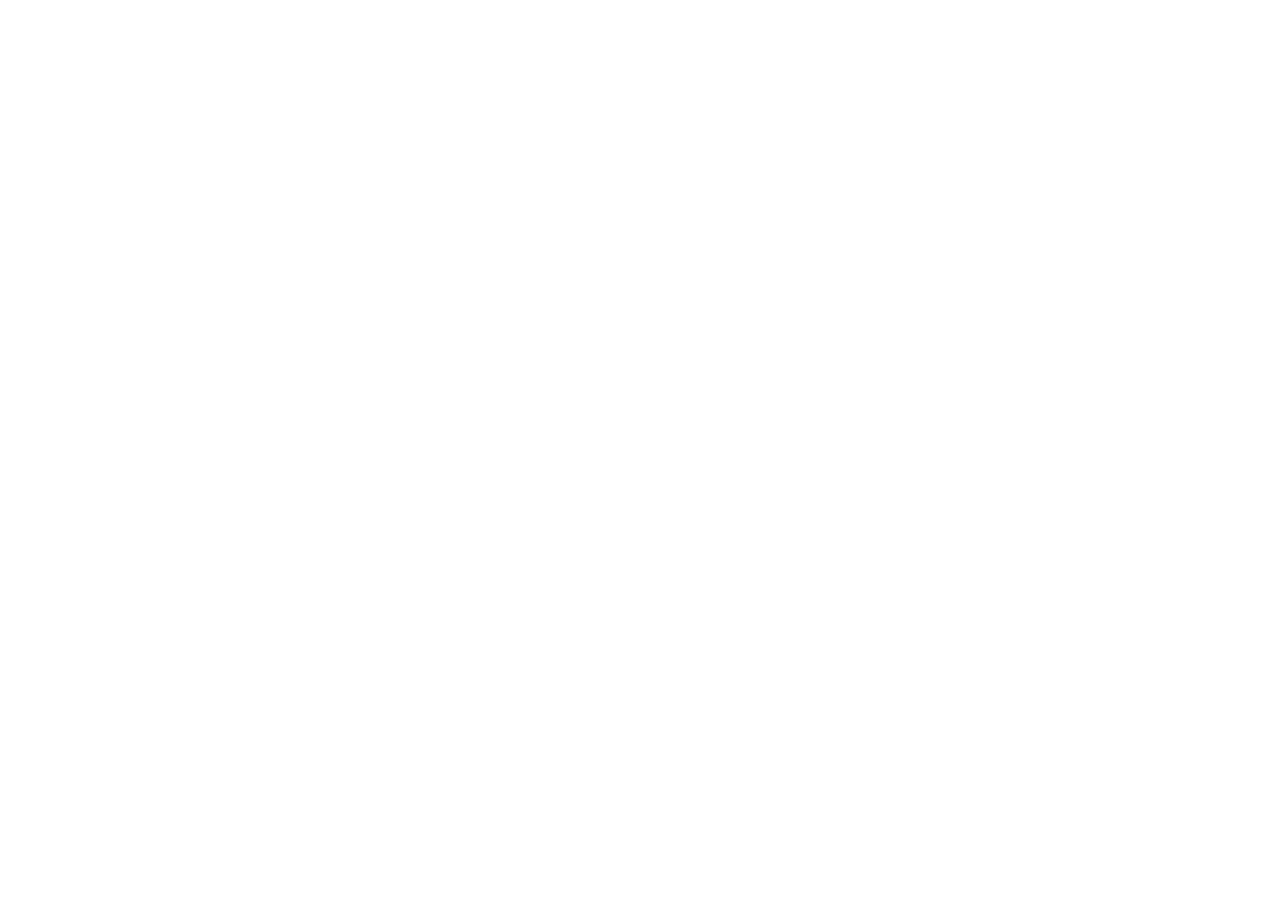
==== index.html @ 164ea16e "inizio esercizio" ====
<!DOCTYPE html>
<html lang="en">
    <head>
        <meta charset="UTF-8">
        <meta http-equiv="X-UA-Compatible" content="IE=edge">
        <meta name="viewport" content="width=device-width, initial-scale=1.0">
        <link rel="stylesheet" href="css/style.css">
        <title>Griglia Campo Minato</title>
    </head>
    <body>
        
        <header>

        </header>

        <main>
            
        </main>




        <script type="text/javascript" src="js/main.js"></script>
    </body>
</html>
---- css/style.css ----
*{
    margin: 0;
    padding: 0;
    box-sizing: border-box;
}
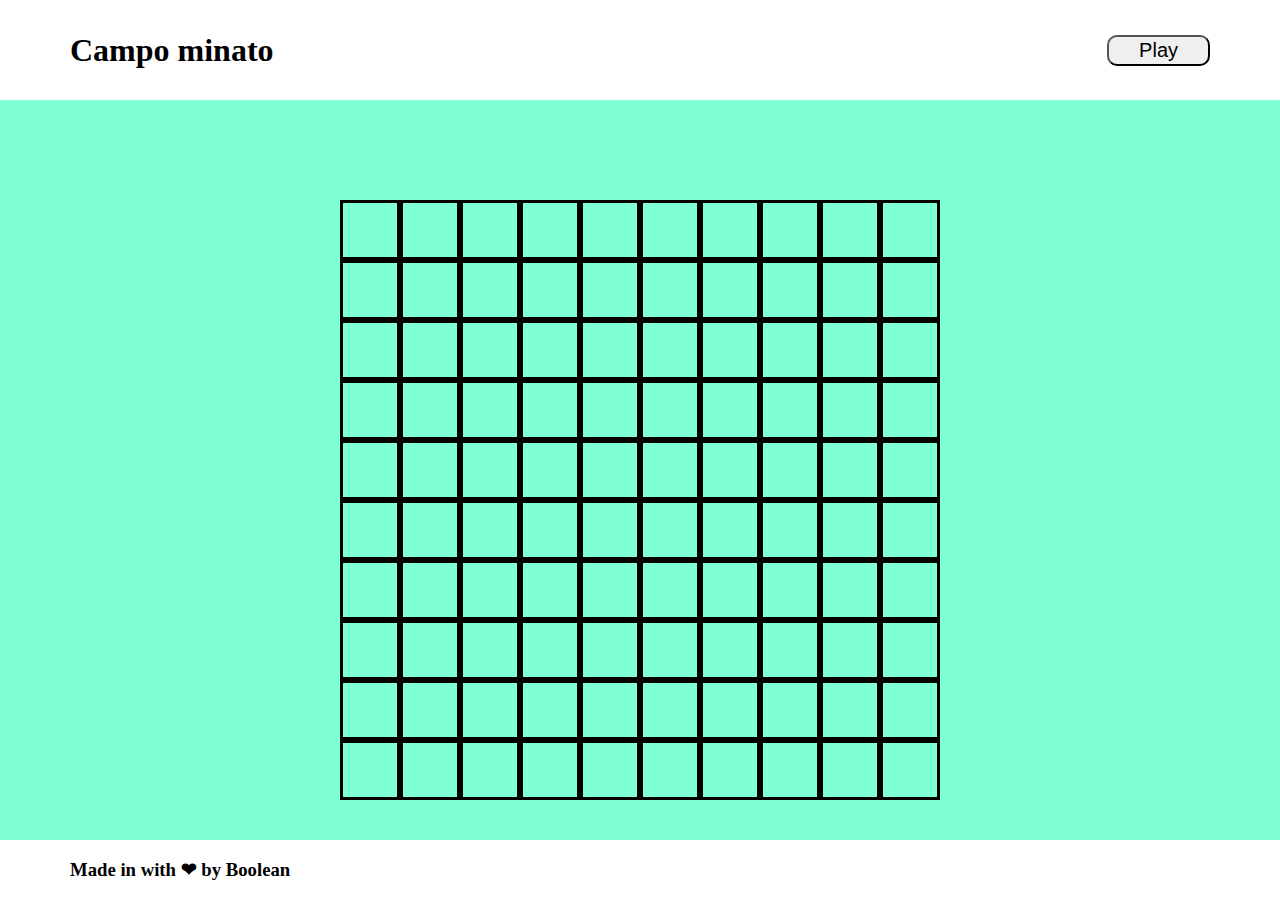
==== commit 37a778c6: "creazione griglia" ====
--- a/index.html
+++ b/index.html
@@ -10,12 +10,27 @@
     <body>
         
         <header>
-
+            <div class="container-top">
+                <div class="logo"><h1>Campo minato</h1></div>
+                <button id="play">Play</button>
+            </div>
         </header>
 
+
         <main>
-            
+
+            <div id="container">
+              
+            </div>
+
         </main>
+
+
+        <footer>
+            <div class="container-bot">
+                <h3>Made in with &#x2764 by Boolean </h3>
+            </div>
+        </footer>
 
 
 
--- a/css/style.css
+++ b/css/style.css
@@ -2,4 +2,69 @@
     margin: 0;
     padding: 0;
     box-sizing: border-box;
-}+}
+
+body{
+    background-color: #7fffd4;
+    
+}
+
+header{
+    background-color: white;
+}
+
+header .container-top{
+    height: 100px;
+    margin: 0 70px;
+    display: flex;
+    justify-content: space-between;
+    align-items: center;
+}
+
+header #play{
+    font-size: 20px;
+    padding: 2px 30px;
+    border-radius: 10px;
+}
+
+main{
+    height: calc(100vh - 260px);
+}
+
+#container{
+    display: flex;
+    flex-wrap: wrap;
+    align-content: flex-start;
+    height: 600px;
+    width: 600px;
+    margin: 100px auto;
+}
+
+.box{
+    width: calc(100% / 10);
+    height: calc(100% / 10);
+    border: 3px solid black;
+}
+
+
+
+
+
+
+
+
+
+
+
+
+
+
+footer{
+    background-color: white;
+    height: 60px;
+    line-height: 60px;
+}
+
+footer .container-bot{
+    margin-left: 70px;
+}
